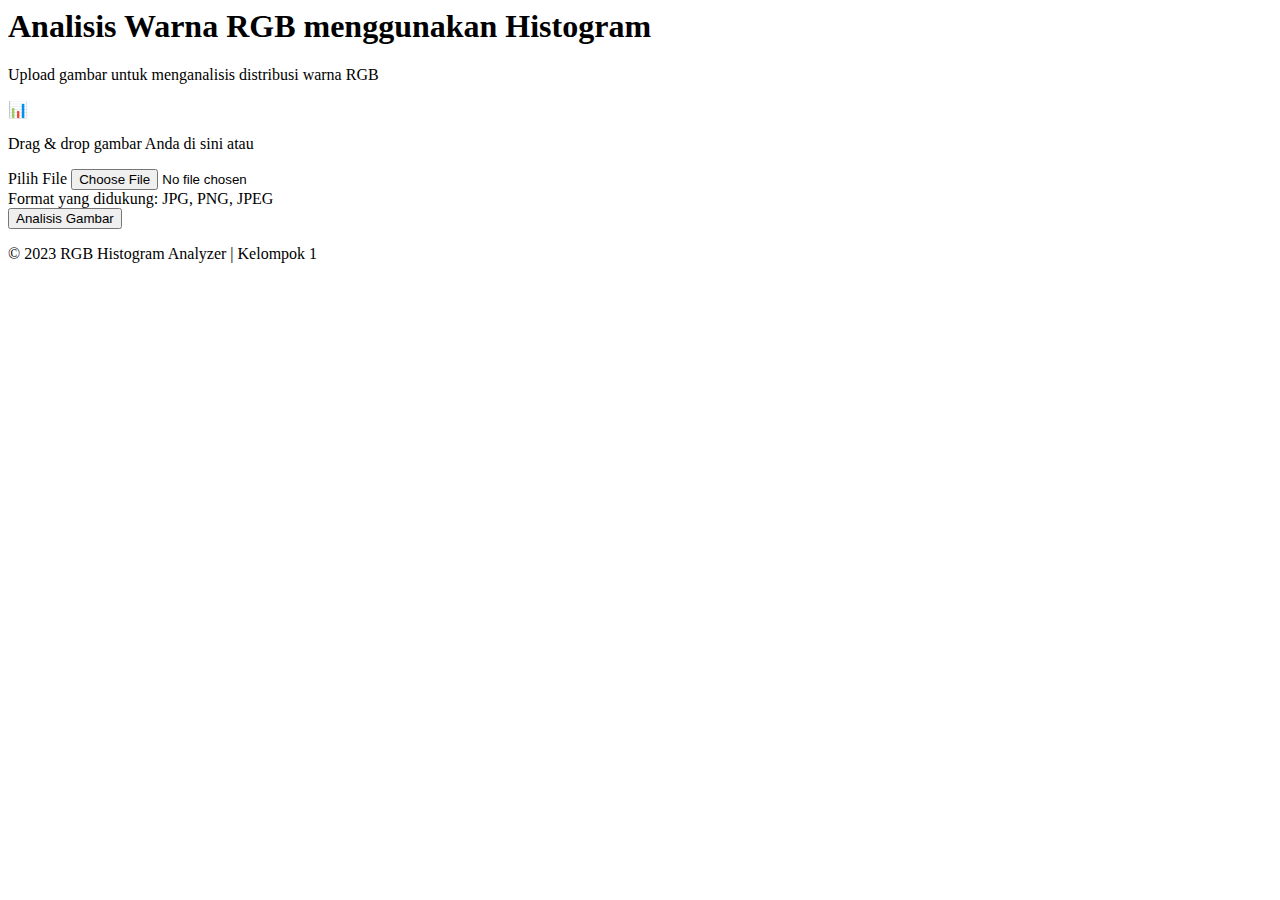
==== templates/index.html @ 3e46a455 "add header" ====
</style>
</head>
<body>
<div class="container">
<header>
  <h1>Analisis Warna RGB menggunakan Histogram</h1>
  <p class="subtitle">
    Upload gambar untuk menganalisis distribusi warna RGB
  </p>
</header>

<div class="upload-card">
  <form method="post" enctype="multipart/form-data" id="uploadForm">
    <div class="upload-area" id="uploadArea">
      <div class="upload-icon">📊</div>
      <p>Drag & drop gambar Anda di sini atau</p>
      <label for="image" class="file-label" id="fileLabel"
        >Pilih File</label
      >
      <input
        type="file"
        name="image"
        id="image"
        class="file-input"
        accept="image/*"
        required
      />
      <div class="file-info" id="fileInfo">
        Format yang didukung: JPG, PNG, JPEG
      </div>
    </div>
    <button type="submit" class="submit-btn" id="submitBtn">
      Analisis Gambar
    </button>
  </form>
</div>

<footer>
  <p>© 2023 RGB Histogram Analyzer | Kelompok 1</p>
</footer>
</div>

<script>
// JavaScript untuk menangani upload file
const uploadArea = document.getElementById("uploadArea");
const fileInput = document.getElementById("image");
const fileInfo = document.getElementById("fileInfo");
const uploadForm = document.getElementById("uploadForm");
const submitBtn = document.querySelector(".submit-btn");

// 1. Hilangkan event click dari uploadArea
uploadArea.addEventListener("click", (e) => {
  // Biarkan hanya label yang menangani klik
  if (
    e.target === uploadArea ||
    e.target.classList.contains("upload-icon") ||
    e.target.tagName === "P"
  ) {
    fileInput.click();
  }
});

// 2. Pastikan label tidak memicu dua kali
const fileLabel = document.querySelector(".file-label");
fileLabel.addEventListener("click", (e) => {
  e.stopPropagation(); // Menghentikan event bubbling ke uploadArea
});

// 3. Handle perubahan file
fileInput.addEventListener("change", (e) => {
  if (fileInput.files.length) {
    fileInfo.textContent = `File dipilih: ${fileInput.files[0].name}`;
  }
});

// 4. Drag and drop functionality
uploadArea.addEventListener("dragover", (e) => {
  e.preventDefault();
  uploadArea.style.borderColor = "#4361ee";
  uploadArea.style.backgroundColor = "rgba(67, 97, 238, 0.05)";
});

uploadArea.addEventListener("dragleave", () => {
  uploadArea.style.borderColor = "#dee2e6";
  uploadArea.style.backgroundColor = "transparent";
});

uploadArea.addEventListener("drop", (e) => {
  e.preventDefault();
  uploadArea.style.borderColor = "#dee2e6";
  uploadArea.style.backgroundColor = "transparent";

  if (e.dataTransfer.files.length) {
    fileInput.files = e.dataTransfer.files;
    fileInfo.textContent = `File dipilih: ${e.dataTransfer.files[0].name}`;
  }
});

// 5. Cegah double submit
uploadForm.addEventListener("submit", function (e) {
  submitBtn.disabled = true;
  submitBtn.textContent = "Memproses...";
});
</script>
</body>
</html>
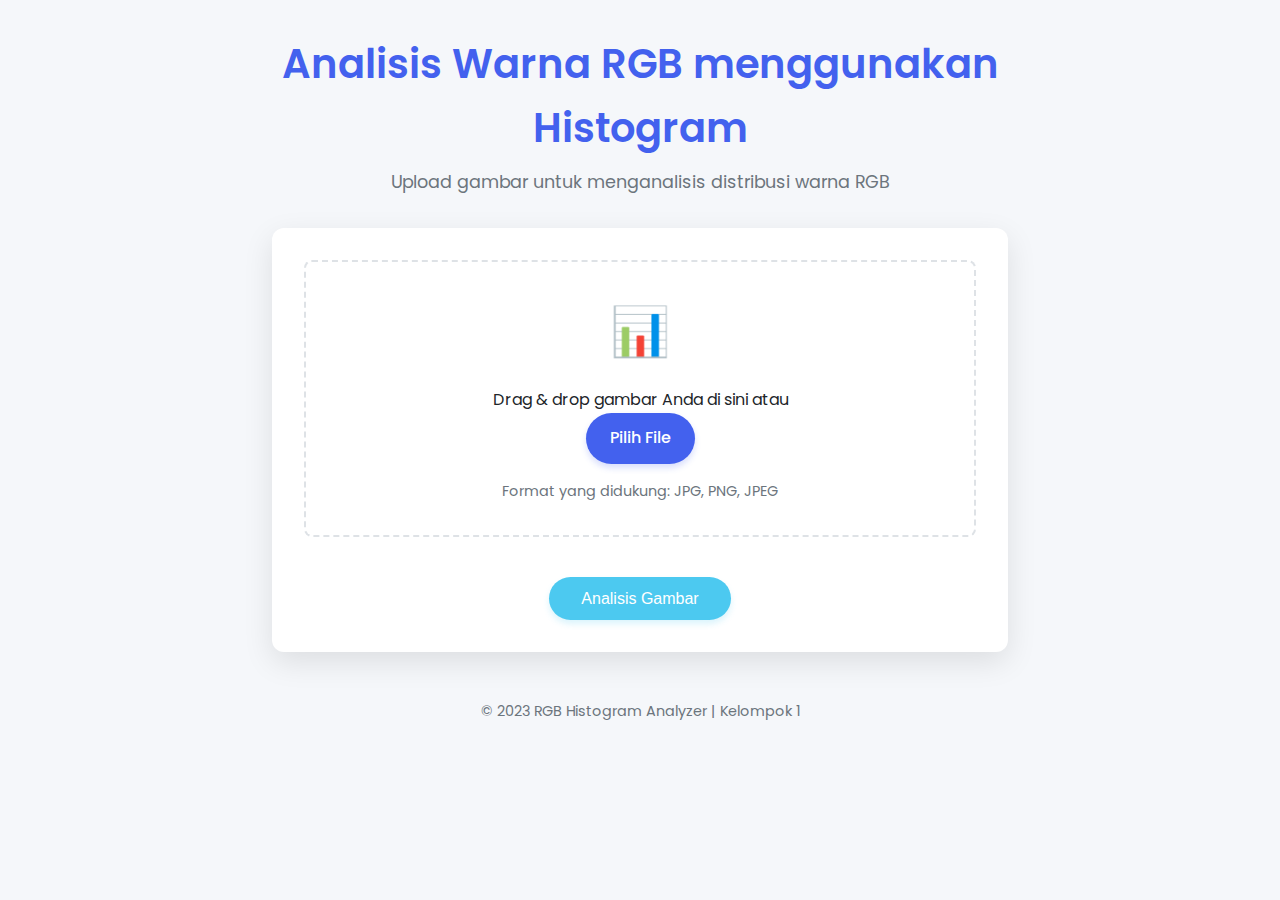
==== commit 5850b59c: "fixed index and final" ====
--- a/templates/index.html
+++ b/templates/index.html
@@ -1,3 +1,159 @@
+<!DOCTYPE html>
+<html lang="en">
+  <head>
+    <meta charset="UTF-8" />
+    <meta name="viewport" content="width=device-width, initial-scale=1.0" />
+    <title>Program Kelompok 1</title>
+    <link
+      href="https://fonts.googleapis.com/css2?family=Poppins:wght@300;400;500;600&display=swap"
+      rel="stylesheet"
+    />
+    <style>
+      :root {
+            --primary: #4361ee;
+            --secondary: #3f37c9;
+            --accent: #4895ef;
+            --light: #f8f9fa;
+            --dark: #212529;
+            --success: #4cc9f0;
+            --danger: #f72585;
+          }
+          
+    
+          * {
+            margin: 0;
+            padding: 0;
+            box-sizing: border-box;
+          }
+          
+          body {
+            font-family: "Poppins", sans-serif;
+            background-color: #f5f7fa;
+            color: var(--dark);
+            line-height: 1.6;
+          }
+          
+          .container {
+            max-width: 800px;
+            margin: 0 auto;
+            padding: 2rem;
+          }
+          
+          header {
+            text-align: center;
+            margin-bottom: 2rem;
+          }
+          
+          h1 {
+            color: var(--primary);
+            font-size: 2.5rem;
+            margin-bottom: 0.5rem;
+            font-weight: 600;
+          }
+          
+          .subtitle {
+            color: #6c757d;
+            font-size: 1.1rem;
+            margin-bottom: 2rem;
+          }
+          
+          .upload-card {
+            background: white;
+            border-radius: 12px;
+            box-shadow: 0 10px 30px rgba(0, 0, 0, 0.1);
+            padding: 2rem;
+            text-align: center;
+            transition: transform 0.3s ease;
+          }
+    
+          .upload-card:hover {
+            transform: translateY(-5px);
+          }
+    
+    .upload-area {
+      border: 2px dashed #dee2e6;
+      border-radius: 8px;
+      padding: 2rem;
+      margin-bottom: 1.5rem;
+      cursor: pointer;
+      transition: all 0.3s ease;
+    }
+
+.upload-area:hover {
+  border-color: var(--accent);
+  background-color: rgba(72, 149, 239, 0.05);
+}
+
+.upload-icon {
+  font-size: 3rem;
+  color: var(--primary);
+  margin-bottom: 1rem;
+}
+
+.file-input {
+  display: none;
+}
+
+.file-label {
+  display: inline-block;
+  background-color: var(--primary);
+  color: white;
+  padding: 0.8rem 1.5rem;
+  border-radius: 50px;
+  cursor: pointer;
+  font-weight: 500;
+  transition: all 0.3s ease;
+  box-shadow: 0 4px 6px rgba(67, 97, 238, 0.2);
+}
+
+.file-label:hover {
+  background-color: var(--secondary);
+  transform: translateY(-2px);
+  box-shadow: 0 6px 8px rgba(67, 97, 238, 0.3);
+}
+
+.submit-btn {
+  background-color: var(--success);
+  color: white;
+  border: none;
+  padding: 0.8rem 2rem;
+  border-radius: 50px;
+  font-size: 1rem;
+  font-weight: 500;
+  cursor: pointer;
+  transition: all 0.3s ease;
+  box-shadow: 0 4px 6px rgba(76, 201, 240, 0.2);
+  margin-top: 1rem;
+}
+
+.submit-btn:hover {
+  background-color: #3aa8d8;
+  transform: translateY(-2px);
+  box-shadow: 0 6px 8px rgba(76, 201, 240, 0.3);
+}
+
+.file-info {
+  margin-top: 1rem;
+  font-size: 0.9rem;
+  color: #6c757d;
+}
+
+footer {
+  text-align: center;
+  margin-top: 3rem;
+  color: #6c757d;
+  font-size: 0.9rem;
+}
+
+@media (max-width: 768px) {
+  .container {
+    padding: 1rem;
+  }
+
+  h1 {
+    font-size: 2rem;
+  }
+}
 </style>
 </head>
 <body>
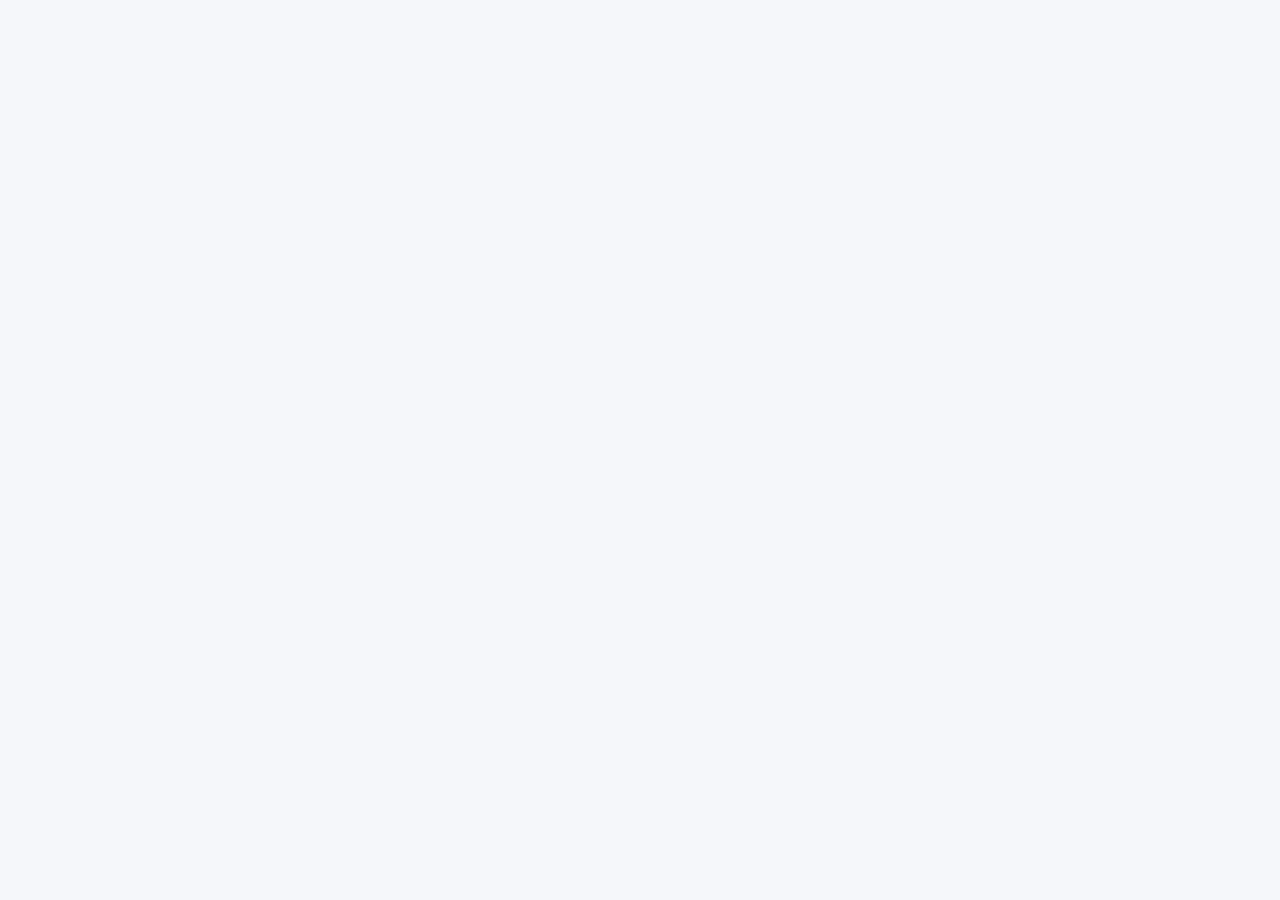
==== commit d0bdec6c: "update 1 index by zacky" ====
--- a/templates/index.html
+++ b/templates/index.html
@@ -79,184 +79,3 @@
       transition: all 0.3s ease;
     }
 
-.upload-area:hover {
-  border-color: var(--accent);
-  background-color: rgba(72, 149, 239, 0.05);
-}
-
-.upload-icon {
-  font-size: 3rem;
-  color: var(--primary);
-  margin-bottom: 1rem;
-}
-
-.file-input {
-  display: none;
-}
-
-.file-label {
-  display: inline-block;
-  background-color: var(--primary);
-  color: white;
-  padding: 0.8rem 1.5rem;
-  border-radius: 50px;
-  cursor: pointer;
-  font-weight: 500;
-  transition: all 0.3s ease;
-  box-shadow: 0 4px 6px rgba(67, 97, 238, 0.2);
-}
-
-.file-label:hover {
-  background-color: var(--secondary);
-  transform: translateY(-2px);
-  box-shadow: 0 6px 8px rgba(67, 97, 238, 0.3);
-}
-
-.submit-btn {
-  background-color: var(--success);
-  color: white;
-  border: none;
-  padding: 0.8rem 2rem;
-  border-radius: 50px;
-  font-size: 1rem;
-  font-weight: 500;
-  cursor: pointer;
-  transition: all 0.3s ease;
-  box-shadow: 0 4px 6px rgba(76, 201, 240, 0.2);
-  margin-top: 1rem;
-}
-
-.submit-btn:hover {
-  background-color: #3aa8d8;
-  transform: translateY(-2px);
-  box-shadow: 0 6px 8px rgba(76, 201, 240, 0.3);
-}
-
-.file-info {
-  margin-top: 1rem;
-  font-size: 0.9rem;
-  color: #6c757d;
-}
-
-footer {
-  text-align: center;
-  margin-top: 3rem;
-  color: #6c757d;
-  font-size: 0.9rem;
-}
-
-@media (max-width: 768px) {
-  .container {
-    padding: 1rem;
-  }
-
-  h1 {
-    font-size: 2rem;
-  }
-}
-</style>
-</head>
-<body>
-<div class="container">
-<header>
-  <h1>Analisis Warna RGB menggunakan Histogram</h1>
-  <p class="subtitle">
-    Upload gambar untuk menganalisis distribusi warna RGB
-  </p>
-</header>
-
-<div class="upload-card">
-  <form method="post" enctype="multipart/form-data" id="uploadForm">
-    <div class="upload-area" id="uploadArea">
-      <div class="upload-icon">📊</div>
-      <p>Drag & drop gambar Anda di sini atau</p>
-      <label for="image" class="file-label" id="fileLabel"
-        >Pilih File</label
-      >
-      <input
-        type="file"
-        name="image"
-        id="image"
-        class="file-input"
-        accept="image/*"
-        required
-      />
-      <div class="file-info" id="fileInfo">
-        Format yang didukung: JPG, PNG, JPEG
-      </div>
-    </div>
-    <button type="submit" class="submit-btn" id="submitBtn">
-      Analisis Gambar
-    </button>
-  </form>
-</div>
-
-<footer>
-  <p>© 2023 RGB Histogram Analyzer | Kelompok 1</p>
-</footer>
-</div>
-
-<script>
-// JavaScript untuk menangani upload file
-const uploadArea = document.getElementById("uploadArea");
-const fileInput = document.getElementById("image");
-const fileInfo = document.getElementById("fileInfo");
-const uploadForm = document.getElementById("uploadForm");
-const submitBtn = document.querySelector(".submit-btn");
-
-// 1. Hilangkan event click dari uploadArea
-uploadArea.addEventListener("click", (e) => {
-  // Biarkan hanya label yang menangani klik
-  if (
-    e.target === uploadArea ||
-    e.target.classList.contains("upload-icon") ||
-    e.target.tagName === "P"
-  ) {
-    fileInput.click();
-  }
-});
-
-// 2. Pastikan label tidak memicu dua kali
-const fileLabel = document.querySelector(".file-label");
-fileLabel.addEventListener("click", (e) => {
-  e.stopPropagation(); // Menghentikan event bubbling ke uploadArea
-});
-
-// 3. Handle perubahan file
-fileInput.addEventListener("change", (e) => {
-  if (fileInput.files.length) {
-    fileInfo.textContent = `File dipilih: ${fileInput.files[0].name}`;
-  }
-});
-
-// 4. Drag and drop functionality
-uploadArea.addEventListener("dragover", (e) => {
-  e.preventDefault();
-  uploadArea.style.borderColor = "#4361ee";
-  uploadArea.style.backgroundColor = "rgba(67, 97, 238, 0.05)";
-});
-
-uploadArea.addEventListener("dragleave", () => {
-  uploadArea.style.borderColor = "#dee2e6";
-  uploadArea.style.backgroundColor = "transparent";
-});
-
-uploadArea.addEventListener("drop", (e) => {
-  e.preventDefault();
-  uploadArea.style.borderColor = "#dee2e6";
-  uploadArea.style.backgroundColor = "transparent";
-
-  if (e.dataTransfer.files.length) {
-    fileInput.files = e.dataTransfer.files;
-    fileInfo.textContent = `File dipilih: ${e.dataTransfer.files[0].name}`;
-  }
-});
-
-// 5. Cegah double submit
-uploadForm.addEventListener("submit", function (e) {
-  submitBtn.disabled = true;
-  submitBtn.textContent = "Memproses...";
-});
-</script>
-</body>
-</html>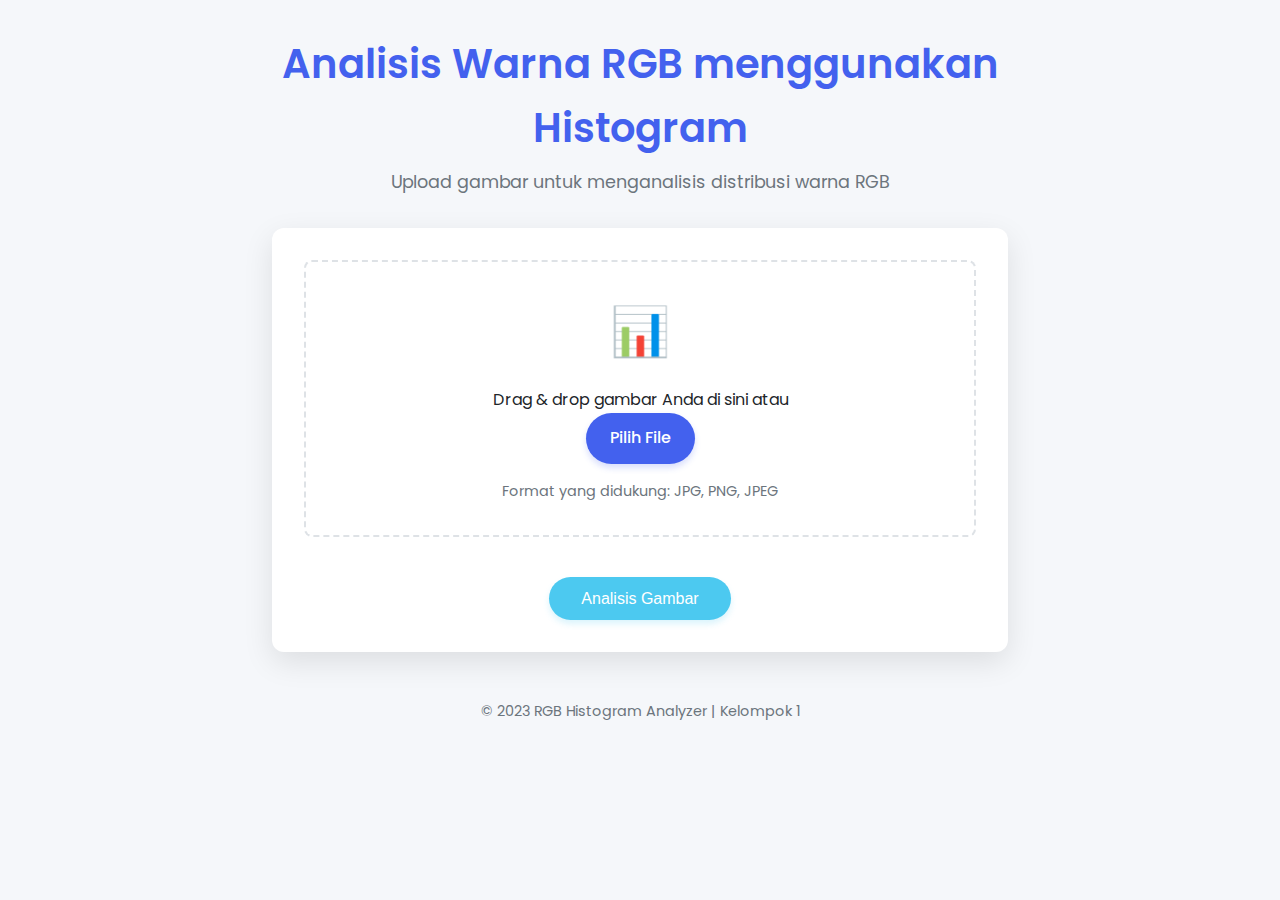
==== commit ab75ab53: "update 2 index by zacky" ====
--- a/templates/index.html
+++ b/templates/index.html
@@ -79,3 +79,184 @@
       transition: all 0.3s ease;
     }
 
+    .upload-area:hover {
+  border-color: var(--accent);
+  background-color: rgba(72, 149, 239, 0.05);
+}
+
+.upload-icon {
+  font-size: 3rem;
+  color: var(--primary);
+  margin-bottom: 1rem;
+}
+
+.file-input {
+  display: none;
+}
+
+.file-label {
+  display: inline-block;
+  background-color: var(--primary);
+  color: white;
+  padding: 0.8rem 1.5rem;
+  border-radius: 50px;
+  cursor: pointer;
+  font-weight: 500;
+  transition: all 0.3s ease;
+  box-shadow: 0 4px 6px rgba(67, 97, 238, 0.2);
+}
+
+.file-label:hover {
+  background-color: var(--secondary);
+  transform: translateY(-2px);
+  box-shadow: 0 6px 8px rgba(67, 97, 238, 0.3);
+}
+
+.submit-btn {
+  background-color: var(--success);
+  color: white;
+  border: none;
+  padding: 0.8rem 2rem;
+  border-radius: 50px;
+  font-size: 1rem;
+  font-weight: 500;
+  cursor: pointer;
+  transition: all 0.3s ease;
+  box-shadow: 0 4px 6px rgba(76, 201, 240, 0.2);
+  margin-top: 1rem;
+}
+
+.submit-btn:hover {
+  background-color: #3aa8d8;
+  transform: translateY(-2px);
+  box-shadow: 0 6px 8px rgba(76, 201, 240, 0.3);
+}
+
+.file-info {
+  margin-top: 1rem;
+  font-size: 0.9rem;
+  color: #6c757d;
+}
+
+footer {
+  text-align: center;
+  margin-top: 3rem;
+  color: #6c757d;
+  font-size: 0.9rem;
+}
+
+@media (max-width: 768px) {
+  .container {
+    padding: 1rem;
+  }
+
+  h1 {
+    font-size: 2rem;
+  }
+}
+</style>
+</head>
+<body>
+<div class="container">
+<header>
+  <h1>Analisis Warna RGB menggunakan Histogram</h1>
+  <p class="subtitle">
+    Upload gambar untuk menganalisis distribusi warna RGB
+  </p>
+</header>
+
+<div class="upload-card">
+  <form method="post" enctype="multipart/form-data" id="uploadForm">
+    <div class="upload-area" id="uploadArea">
+      <div class="upload-icon">📊</div>
+      <p>Drag & drop gambar Anda di sini atau</p>
+      <label for="image" class="file-label" id="fileLabel"
+        >Pilih File</label
+      >
+      <input
+        type="file"
+        name="image"
+        id="image"
+        class="file-input"
+        accept="image/*"
+        required
+      />
+      <div class="file-info" id="fileInfo">
+        Format yang didukung: JPG, PNG, JPEG
+      </div>
+    </div>
+    <button type="submit" class="submit-btn" id="submitBtn">
+      Analisis Gambar
+    </button>
+  </form>
+</div>
+
+<footer>
+  <p>© 2023 RGB Histogram Analyzer | Kelompok 1</p>
+</footer>
+</div>
+
+<script>
+// JavaScript untuk menangani upload file
+const uploadArea = document.getElementById("uploadArea");
+const fileInput = document.getElementById("image");
+const fileInfo = document.getElementById("fileInfo");
+const uploadForm = document.getElementById("uploadForm");
+const submitBtn = document.querySelector(".submit-btn");
+
+// 1. Hilangkan event click dari uploadArea
+uploadArea.addEventListener("click", (e) => {
+  // Biarkan hanya label yang menangani klik
+  if (
+    e.target === uploadArea ||
+    e.target.classList.contains("upload-icon") ||
+    e.target.tagName === "P"
+  ) {
+    fileInput.click();
+  }
+});
+
+// 2. Pastikan label tidak memicu dua kali
+const fileLabel = document.querySelector(".file-label");
+fileLabel.addEventListener("click", (e) => {
+  e.stopPropagation(); // Menghentikan event bubbling ke uploadArea
+});
+
+// 3. Handle perubahan file
+fileInput.addEventListener("change", (e) => {
+  if (fileInput.files.length) {
+    fileInfo.textContent = `File dipilih: ${fileInput.files[0].name}`;
+  }
+});
+
+// 4. Drag and drop functionality
+uploadArea.addEventListener("dragover", (e) => {
+  e.preventDefault();
+  uploadArea.style.borderColor = "#4361ee";
+  uploadArea.style.backgroundColor = "rgba(67, 97, 238, 0.05)";
+});
+
+uploadArea.addEventListener("dragleave", () => {
+  uploadArea.style.borderColor = "#dee2e6";
+  uploadArea.style.backgroundColor = "transparent";
+});
+
+uploadArea.addEventListener("drop", (e) => {
+  e.preventDefault();
+  uploadArea.style.borderColor = "#dee2e6";
+  uploadArea.style.backgroundColor = "transparent";
+
+  if (e.dataTransfer.files.length) {
+    fileInput.files = e.dataTransfer.files;
+    fileInfo.textContent = `File dipilih: ${e.dataTransfer.files[0].name}`;
+  }
+});
+
+// 5. Cegah double submit
+uploadForm.addEventListener("submit", function (e) {
+  submitBtn.disabled = true;
+  submitBtn.textContent = "Memproses...";
+});
+</script>
+</body>
+</html>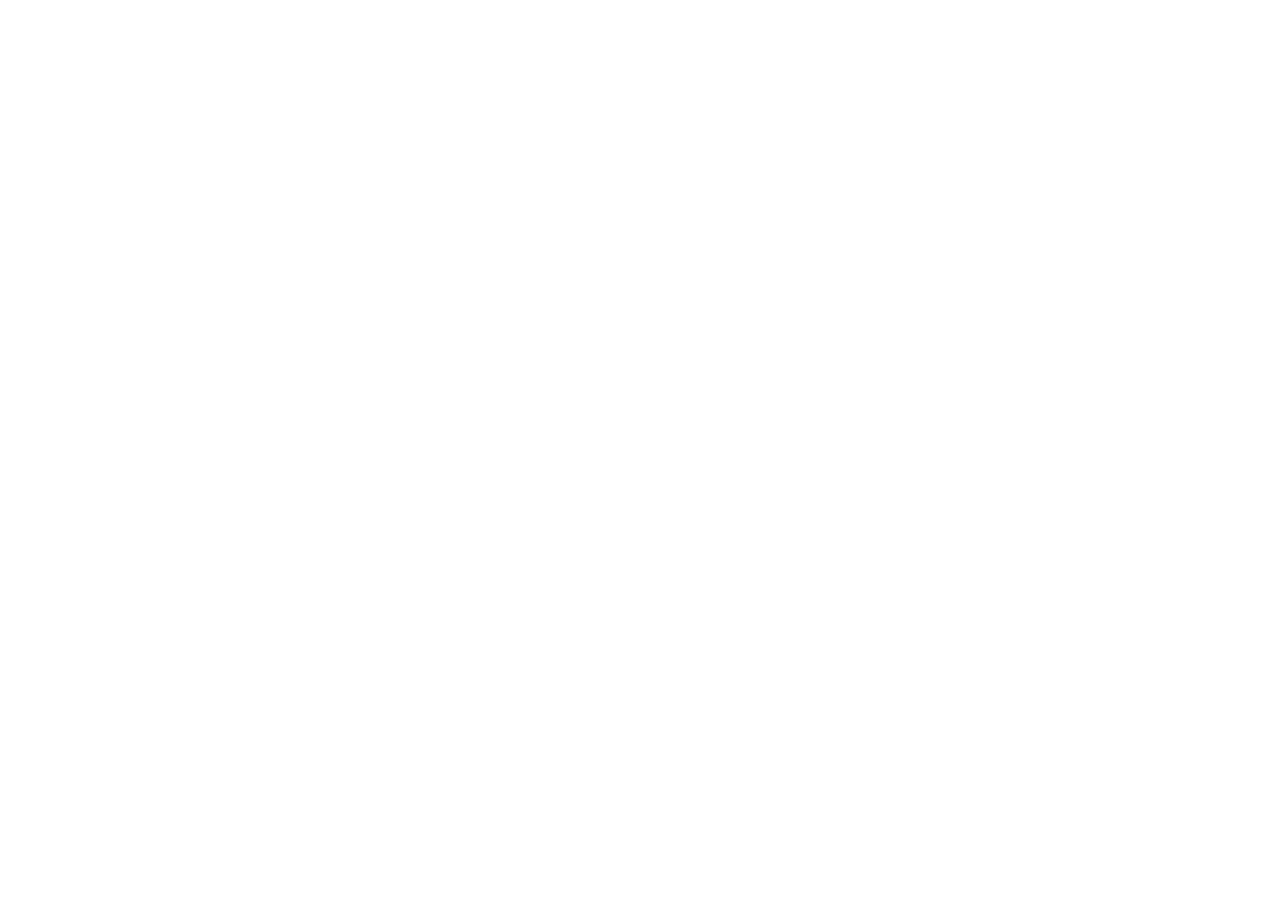
==== commit 6b2943c6: "update 3 index by zacky" ====
--- a/templates/index.html
+++ b/templates/index.html
@@ -8,255 +8,3 @@
       href="https://fonts.googleapis.com/css2?family=Poppins:wght@300;400;500;600&display=swap"
       rel="stylesheet"
     />
-    <style>
-      :root {
-            --primary: #4361ee;
-            --secondary: #3f37c9;
-            --accent: #4895ef;
-            --light: #f8f9fa;
-            --dark: #212529;
-            --success: #4cc9f0;
-            --danger: #f72585;
-          }
-          
-    
-          * {
-            margin: 0;
-            padding: 0;
-            box-sizing: border-box;
-          }
-          
-          body {
-            font-family: "Poppins", sans-serif;
-            background-color: #f5f7fa;
-            color: var(--dark);
-            line-height: 1.6;
-          }
-          
-          .container {
-            max-width: 800px;
-            margin: 0 auto;
-            padding: 2rem;
-          }
-          
-          header {
-            text-align: center;
-            margin-bottom: 2rem;
-          }
-          
-          h1 {
-            color: var(--primary);
-            font-size: 2.5rem;
-            margin-bottom: 0.5rem;
-            font-weight: 600;
-          }
-          
-          .subtitle {
-            color: #6c757d;
-            font-size: 1.1rem;
-            margin-bottom: 2rem;
-          }
-          
-          .upload-card {
-            background: white;
-            border-radius: 12px;
-            box-shadow: 0 10px 30px rgba(0, 0, 0, 0.1);
-            padding: 2rem;
-            text-align: center;
-            transition: transform 0.3s ease;
-          }
-    
-          .upload-card:hover {
-            transform: translateY(-5px);
-          }
-    
-    .upload-area {
-      border: 2px dashed #dee2e6;
-      border-radius: 8px;
-      padding: 2rem;
-      margin-bottom: 1.5rem;
-      cursor: pointer;
-      transition: all 0.3s ease;
-    }
-
-    .upload-area:hover {
-  border-color: var(--accent);
-  background-color: rgba(72, 149, 239, 0.05);
-}
-
-.upload-icon {
-  font-size: 3rem;
-  color: var(--primary);
-  margin-bottom: 1rem;
-}
-
-.file-input {
-  display: none;
-}
-
-.file-label {
-  display: inline-block;
-  background-color: var(--primary);
-  color: white;
-  padding: 0.8rem 1.5rem;
-  border-radius: 50px;
-  cursor: pointer;
-  font-weight: 500;
-  transition: all 0.3s ease;
-  box-shadow: 0 4px 6px rgba(67, 97, 238, 0.2);
-}
-
-.file-label:hover {
-  background-color: var(--secondary);
-  transform: translateY(-2px);
-  box-shadow: 0 6px 8px rgba(67, 97, 238, 0.3);
-}
-
-.submit-btn {
-  background-color: var(--success);
-  color: white;
-  border: none;
-  padding: 0.8rem 2rem;
-  border-radius: 50px;
-  font-size: 1rem;
-  font-weight: 500;
-  cursor: pointer;
-  transition: all 0.3s ease;
-  box-shadow: 0 4px 6px rgba(76, 201, 240, 0.2);
-  margin-top: 1rem;
-}
-
-.submit-btn:hover {
-  background-color: #3aa8d8;
-  transform: translateY(-2px);
-  box-shadow: 0 6px 8px rgba(76, 201, 240, 0.3);
-}
-
-.file-info {
-  margin-top: 1rem;
-  font-size: 0.9rem;
-  color: #6c757d;
-}
-
-footer {
-  text-align: center;
-  margin-top: 3rem;
-  color: #6c757d;
-  font-size: 0.9rem;
-}
-
-@media (max-width: 768px) {
-  .container {
-    padding: 1rem;
-  }
-
-  h1 {
-    font-size: 2rem;
-  }
-}
-</style>
-</head>
-<body>
-<div class="container">
-<header>
-  <h1>Analisis Warna RGB menggunakan Histogram</h1>
-  <p class="subtitle">
-    Upload gambar untuk menganalisis distribusi warna RGB
-  </p>
-</header>
-
-<div class="upload-card">
-  <form method="post" enctype="multipart/form-data" id="uploadForm">
-    <div class="upload-area" id="uploadArea">
-      <div class="upload-icon">📊</div>
-      <p>Drag & drop gambar Anda di sini atau</p>
-      <label for="image" class="file-label" id="fileLabel"
-        >Pilih File</label
-      >
-      <input
-        type="file"
-        name="image"
-        id="image"
-        class="file-input"
-        accept="image/*"
-        required
-      />
-      <div class="file-info" id="fileInfo">
-        Format yang didukung: JPG, PNG, JPEG
-      </div>
-    </div>
-    <button type="submit" class="submit-btn" id="submitBtn">
-      Analisis Gambar
-    </button>
-  </form>
-</div>
-
-<footer>
-  <p>© 2023 RGB Histogram Analyzer | Kelompok 1</p>
-</footer>
-</div>
-
-<script>
-// JavaScript untuk menangani upload file
-const uploadArea = document.getElementById("uploadArea");
-const fileInput = document.getElementById("image");
-const fileInfo = document.getElementById("fileInfo");
-const uploadForm = document.getElementById("uploadForm");
-const submitBtn = document.querySelector(".submit-btn");
-
-// 1. Hilangkan event click dari uploadArea
-uploadArea.addEventListener("click", (e) => {
-  // Biarkan hanya label yang menangani klik
-  if (
-    e.target === uploadArea ||
-    e.target.classList.contains("upload-icon") ||
-    e.target.tagName === "P"
-  ) {
-    fileInput.click();
-  }
-});
-
-// 2. Pastikan label tidak memicu dua kali
-const fileLabel = document.querySelector(".file-label");
-fileLabel.addEventListener("click", (e) => {
-  e.stopPropagation(); // Menghentikan event bubbling ke uploadArea
-});
-
-// 3. Handle perubahan file
-fileInput.addEventListener("change", (e) => {
-  if (fileInput.files.length) {
-    fileInfo.textContent = `File dipilih: ${fileInput.files[0].name}`;
-  }
-});
-
-// 4. Drag and drop functionality
-uploadArea.addEventListener("dragover", (e) => {
-  e.preventDefault();
-  uploadArea.style.borderColor = "#4361ee";
-  uploadArea.style.backgroundColor = "rgba(67, 97, 238, 0.05)";
-});
-
-uploadArea.addEventListener("dragleave", () => {
-  uploadArea.style.borderColor = "#dee2e6";
-  uploadArea.style.backgroundColor = "transparent";
-});
-
-uploadArea.addEventListener("drop", (e) => {
-  e.preventDefault();
-  uploadArea.style.borderColor = "#dee2e6";
-  uploadArea.style.backgroundColor = "transparent";
-
-  if (e.dataTransfer.files.length) {
-    fileInput.files = e.dataTransfer.files;
-    fileInfo.textContent = `File dipilih: ${e.dataTransfer.files[0].name}`;
-  }
-});
-
-// 5. Cegah double submit
-uploadForm.addEventListener("submit", function (e) {
-  submitBtn.disabled = true;
-  submitBtn.textContent = "Memproses...";
-});
-</script>
-</body>
-</html>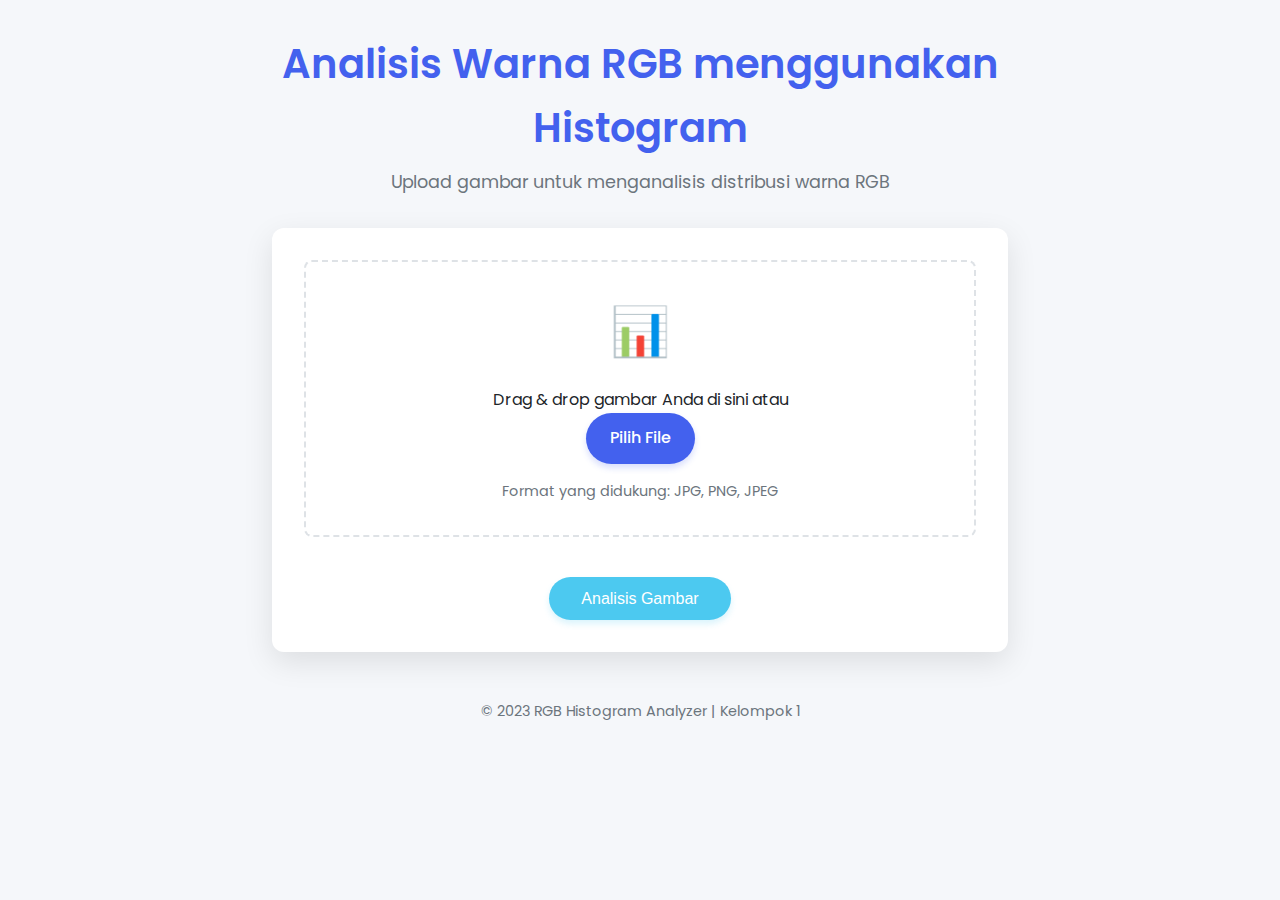
==== commit d1b2d1a6: "update 4 index by zacky" ====
--- a/templates/index.html
+++ b/templates/index.html
@@ -8,3 +8,256 @@
       href="https://fonts.googleapis.com/css2?family=Poppins:wght@300;400;500;600&display=swap"
       rel="stylesheet"
     />
+
+    <style>
+      :root {
+            --primary: #4361ee;
+            --secondary: #3f37c9;
+            --accent: #4895ef;
+            --light: #f8f9fa;
+            --dark: #212529;
+            --success: #4cc9f0;
+            --danger: #f72585;
+          }
+          
+    
+          * {
+            margin: 0;
+            padding: 0;
+            box-sizing: border-box;
+          }
+          
+          body {
+            font-family: "Poppins", sans-serif;
+            background-color: #f5f7fa;
+            color: var(--dark);
+            line-height: 1.6;
+          }
+          
+          .container {
+            max-width: 800px;
+            margin: 0 auto;
+            padding: 2rem;
+          }
+          
+          header {
+            text-align: center;
+            margin-bottom: 2rem;
+          }
+          
+          h1 {
+            color: var(--primary);
+            font-size: 2.5rem;
+            margin-bottom: 0.5rem;
+            font-weight: 600;
+          }
+          
+          .subtitle {
+            color: #6c757d;
+            font-size: 1.1rem;
+            margin-bottom: 2rem;
+          }
+          
+          .upload-card {
+            background: white;
+            border-radius: 12px;
+            box-shadow: 0 10px 30px rgba(0, 0, 0, 0.1);
+            padding: 2rem;
+            text-align: center;
+            transition: transform 0.3s ease;
+          }
+    
+          .upload-card:hover {
+            transform: translateY(-5px);
+          }
+    
+    .upload-area {
+      border: 2px dashed #dee2e6;
+      border-radius: 8px;
+      padding: 2rem;
+      margin-bottom: 1.5rem;
+      cursor: pointer;
+      transition: all 0.3s ease;
+    }
+
+    .upload-area:hover {
+  border-color: var(--accent);
+  background-color: rgba(72, 149, 239, 0.05);
+}
+
+.upload-icon {
+  font-size: 3rem;
+  color: var(--primary);
+  margin-bottom: 1rem;
+}
+
+.file-input {
+  display: none;
+}
+
+.file-label {
+  display: inline-block;
+  background-color: var(--primary);
+  color: white;
+  padding: 0.8rem 1.5rem;
+  border-radius: 50px;
+  cursor: pointer;
+  font-weight: 500;
+  transition: all 0.3s ease;
+  box-shadow: 0 4px 6px rgba(67, 97, 238, 0.2);
+}
+
+.file-label:hover {
+  background-color: var(--secondary);
+  transform: translateY(-2px);
+  box-shadow: 0 6px 8px rgba(67, 97, 238, 0.3);
+}
+
+.submit-btn {
+  background-color: var(--success);
+  color: white;
+  border: none;
+  padding: 0.8rem 2rem;
+  border-radius: 50px;
+  font-size: 1rem;
+  font-weight: 500;
+  cursor: pointer;
+  transition: all 0.3s ease;
+  box-shadow: 0 4px 6px rgba(76, 201, 240, 0.2);
+  margin-top: 1rem;
+}
+
+.submit-btn:hover {
+  background-color: #3aa8d8;
+  transform: translateY(-2px);
+  box-shadow: 0 6px 8px rgba(76, 201, 240, 0.3);
+}
+
+.file-info {
+  margin-top: 1rem;
+  font-size: 0.9rem;
+  color: #6c757d;
+}
+
+footer {
+  text-align: center;
+  margin-top: 3rem;
+  color: #6c757d;
+  font-size: 0.9rem;
+}
+
+@media (max-width: 768px) {
+  .container {
+    padding: 1rem;
+  }
+
+  h1 {
+    font-size: 2rem;
+  }
+}
+</style>
+</head>
+<body>
+<div class="container">
+<header>
+  <h1>Analisis Warna RGB menggunakan Histogram</h1>
+  <p class="subtitle">
+    Upload gambar untuk menganalisis distribusi warna RGB
+  </p>
+</header>
+
+<div class="upload-card">
+  <form method="post" enctype="multipart/form-data" id="uploadForm">
+    <div class="upload-area" id="uploadArea">
+      <div class="upload-icon">📊</div>
+      <p>Drag & drop gambar Anda di sini atau</p>
+      <label for="image" class="file-label" id="fileLabel"
+        >Pilih File</label
+      >
+      <input
+        type="file"
+        name="image"
+        id="image"
+        class="file-input"
+        accept="image/*"
+        required
+      />
+      <div class="file-info" id="fileInfo">
+        Format yang didukung: JPG, PNG, JPEG
+      </div>
+    </div>
+    <button type="submit" class="submit-btn" id="submitBtn">
+      Analisis Gambar
+    </button>
+  </form>
+</div>
+
+<footer>
+  <p>© 2023 RGB Histogram Analyzer | Kelompok 1</p>
+</footer>
+</div>
+
+<script>
+// JavaScript untuk menangani upload file
+const uploadArea = document.getElementById("uploadArea");
+const fileInput = document.getElementById("image");
+const fileInfo = document.getElementById("fileInfo");
+const uploadForm = document.getElementById("uploadForm");
+const submitBtn = document.querySelector(".submit-btn");
+
+// 1. Hilangkan event click dari uploadArea
+uploadArea.addEventListener("click", (e) => {
+  // Biarkan hanya label yang menangani klik
+  if (
+    e.target === uploadArea ||
+    e.target.classList.contains("upload-icon") ||
+    e.target.tagName === "P"
+  ) {
+    fileInput.click();
+  }
+});
+
+// 2. Pastikan label tidak memicu dua kali
+const fileLabel = document.querySelector(".file-label");
+fileLabel.addEventListener("click", (e) => {
+  e.stopPropagation(); // Menghentikan event bubbling ke uploadArea
+});
+
+// 3. Handle perubahan file
+fileInput.addEventListener("change", (e) => {
+  if (fileInput.files.length) {
+    fileInfo.textContent = `File dipilih: ${fileInput.files[0].name}`;
+  }
+});
+
+// 4. Drag and drop functionality
+uploadArea.addEventListener("dragover", (e) => {
+  e.preventDefault();
+  uploadArea.style.borderColor = "#4361ee";
+  uploadArea.style.backgroundColor = "rgba(67, 97, 238, 0.05)";
+});
+
+uploadArea.addEventListener("dragleave", () => {
+  uploadArea.style.borderColor = "#dee2e6";
+  uploadArea.style.backgroundColor = "transparent";
+});
+
+uploadArea.addEventListener("drop", (e) => {
+  e.preventDefault();
+  uploadArea.style.borderColor = "#dee2e6";
+  uploadArea.style.backgroundColor = "transparent";
+
+  if (e.dataTransfer.files.length) {
+    fileInput.files = e.dataTransfer.files;
+    fileInfo.textContent = `File dipilih: ${e.dataTransfer.files[0].name}`;
+  }
+});
+
+// 5. Cegah double submit
+uploadForm.addEventListener("submit", function (e) {
+  submitBtn.disabled = true;
+  submitBtn.textContent = "Memproses...";
+});
+</script>
+</body>
+</html>